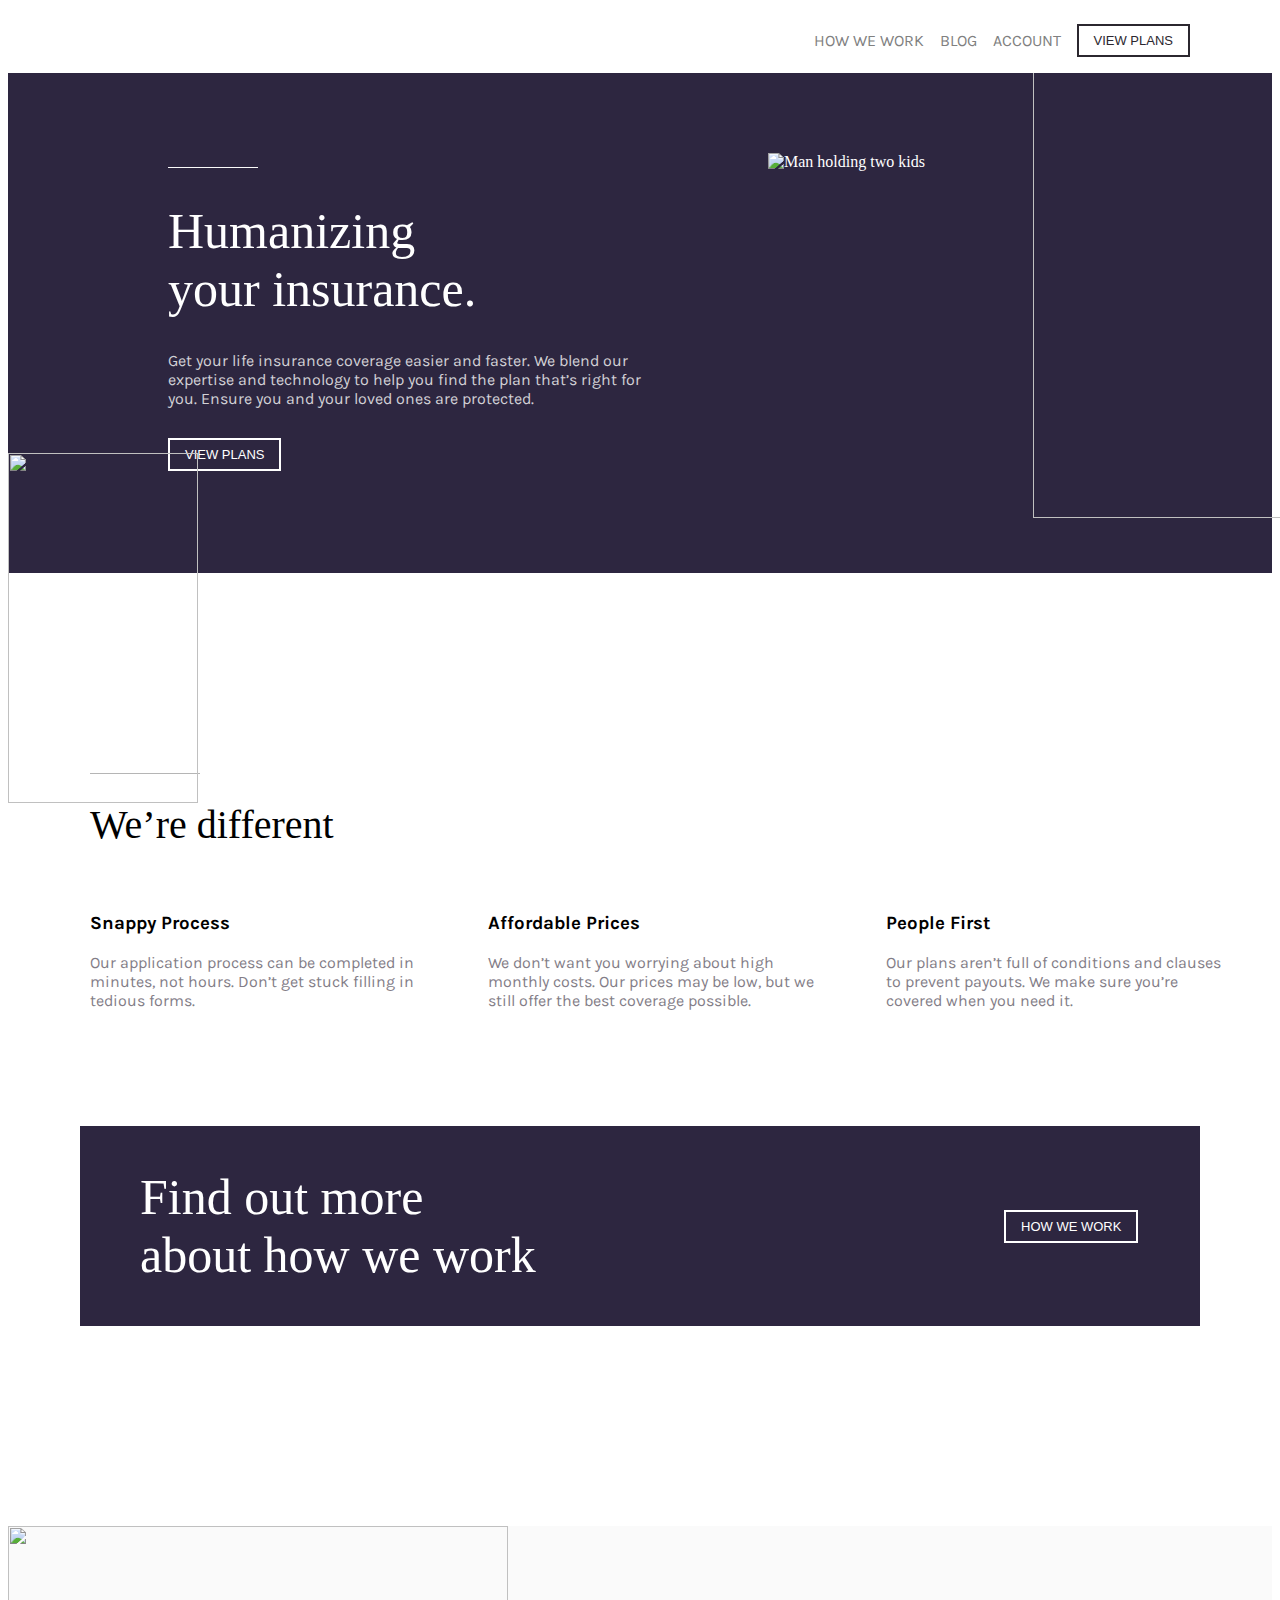
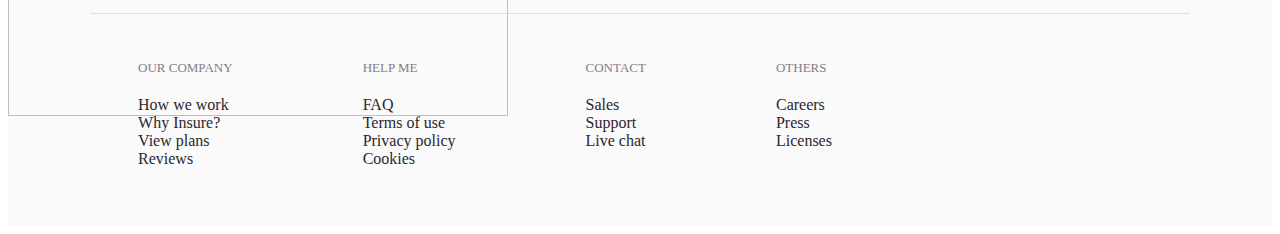
==== index.html @ 3e4858b6 "Done styling" ====
<!DOCTYPE html>
<html lang="en">
<head>
  <meta charset="UTF-8">
  <meta name="viewport" content="width=device-width, initial-scale=1.0">
  <title>PluralCode</title>
  <link rel="stylesheet" href="./style.css">
  <link rel="preconnect" href="https://fonts.googleapis.com">
<link rel="preconnect" href="https://fonts.gstatic.com" crossorigin>
<link href="https://fonts.googleapis.com/css2?family=DM+Sans:opsz,wght@9..40,300;9..40,400;9..40,600;9..40,700;9..40,900&family=Karla:ital,wght@0,300;0,400;0,500;0,600;0,700;1,800&display=swap" rel="stylesheet">
</head>
<body>
  <!-- Nav section -->
<Nav class="Nav_list">
  <img src="images/logo.svg" alt="">
  <div>
    <ul>
      <li>HOW WE WORK</li>
      <li>BLOG</li>
      <li>ACCOUNT</li>
      <button>VIEW PLANS</button>
    </ul>
  </div>
</Nav>
    <!-- Main section -->
  <section class="header_">
   <div class="header_line">
    <div class="line"></div>
    <h1>Humanizing your insurance.</h1>
    <P>Get your life insurance coverage easier and faster. We blend our expertise and technology to help you find the plan that’s right for you. Ensure you and your loved ones are protected.</P>
    <button>VIEW PLANS</button>
   </div>
  <img class="img__" src="./images/image-intro-mobile.jpg" alt="Man holding two kids">
  <img class="imagee__" src="images/bg-pattern-intro-right-desktop.svg" alt="">
  <img class="img__2" src="images/bg-pattern-intro-left-desktop.svg" alt="">
  </section>
  <!-- main section 2 -->
  <section class="header_2">
    <div class="line"></div>
    <h1>We’re different</h1>
   <section class="Advantages_">
    <div>
      <img src="images/icon-snappy-process.svg" alt="">
      <h3>Snappy Process </h3>
      <p class="ptag">Our application process can be completed in minutes, not hours. Don’t get stuck filling in tedious forms.</p>
    </div>
    <div>
      <img src="images/icon-affordable-prices.svg" alt="">
      <h3>Affordable Prices</h3>
      <p class="ptag">We don’t want you worrying about high monthly costs. Our prices may be low, but we still offer the best coverage possible.</p>
    </div>
    <div>
      <img src="images/icon-people-first.svg" alt="">
      <h3>People First</h3>
      <p class="ptag">Our plans aren’t full of conditions and clauses to prevent payouts. We make sure you’re covered when you need it. </p>
    </div>
   </section>
</section>
<!-- main section 3 -->
<div class="About_us">
  <h1>Find out more about how we work</h1>
  <button>HOW WE WORK</button>
  <img src="images/bg-pattern-how-we-work-desktop.svg" alt="">
 </div>
 <!-- main section 4 -->
<section class="main55"> 
  <img class="pattern" src="images/bg-pattern-footer-desktop.svg" alt="">
  <section class="logo22">
    <img src="images/logo.svg" alt="">
    <div class="icon_">
      <a href="https://www.facebook.com/"><img src="images/icon-facebook.svg" alt=""></a>
      <a href="https://twitter.com/"><img src="images/icon-twitter.svg" alt=""></a>
      <a href="https://www.pinterest.com/"><img src="images/icon-pinterest.svg" alt=""></a>
      <a href="https://www.instagram.com/"><img src="images/icon-instagram.svg" alt=""></a>
    </div>
  </section>
  <div class="div_line">
    <div class="line4"></div>
  </div>
  <section class="Main5">
    <section>
      <nav>
        <ul>
          <div class="head_nav">OUR COMPANY</div>
          <li>How we work</li>
          <li>Why Insure?</li>
          <li>View plans</li>
          <li>Reviews</li>
        </ul>
      </nav>
      </section>
      <section>
      <nav>
        <ul>
          <div class="head_nav">HELP ME</div>
           <li>FAQ</li>
           <li>Terms of use</li>
           <li>Privacy policy</li>
           <li>Cookies</li>
         </ul>
      </nav>
      </section>
      <section>
      <nav>
        <ul>
          <div class="head_nav">CONTACT</div>
           <li>Sales</li>
           <li>Support</li>
           <li>Live chat</li>
         </ul>
      </nav>
      </section>
      <section>
      <nav>
        <ul>
          <div class="head_nav">OTHERS</div>
           <li>Careers</li>
           <li>Press</li>
           <li>Licenses</li>
         </ul>
      </nav>
      </section>
      </section>
</section>
  </main>
</body>
</html>
---- style.css ----
body{
    font-size: 16px;
}


.Nav_list{
    display: flex;
    align-items: center;
    justify-content: space-between;
    width: 1100px;
    margin: auto;
}

.logo{
    font-family: 'Karla', sans-serif;
    font-weight: 400;
    color:hsl(270, 9%, 17%);
}

.Nav_list ul{
    font-family: 'Karla', sans-serif;
    list-style: none;
    display: flex;
    gap: 1rem;
    align-items: center;
}

.Nav_list li{
    color: grey;
}

.Nav_list button{
    border-color:hsl(270, 9%, 17%);
    border-style: solid;
    color: hsl(270, 9%, 17%);
}

.header_{
    background-color: hsl(256, 26%, 20%);
    display: flex;
    color: white;
    position: relative;
    height: 500px;
}

.header_  .header_line{
    padding-top: 75px;
    padding-left: 160px;
    margin-bottom: 90px;
}

.header_line button{
    color: white;
    border-color: white;
    border-style: solid;
    margin-bottom: 70px;
}

.header_ h1{
    font-size: 50px;
    width: 350px;
    font-weight: 400;
    position: relative;
}

.header_  .img__2{
    position: absolute;
    margin-top: 380px;
    width: 190px;
    height: 350px;
}

.header_ p{
    font-family: 'Karla', sans-serif;
    font-size: 16px;
    position: relative; 
    width: 480px;
    margin-bottom: 30px;
    color: hsla(0, 0%, 98%, 0.815);
}

.header_ .img__{
    position: absolute;
    margin-left: 760px;
    margin-top: 80px;
    width: 500px;
    height: 560px;
}

.header_ .imagee__{
    top: -65px;
    width: 400px;
    height: 510px;
    position: absolute;
    margin-left: 1025px;
    overflow:  hidden;
    clip:rect(65px,600px,800px,0px)
   
}

button{
    background-color: transparent;
    padding: 7px;
    padding-left: 15px;
    padding-right: 15px;
    font-size: 13px;
}

.About_us h1{
    font-size: 50px;
    font-weight: 400;
    width: 400px;
    position: relative;
}


.About_us button{
    border-color: white;
    color: white;
    outline: none;
    position: absolute;
    margin-left: 864px;
    border-style: solid;
}


.header_2{
    width: 1100px;
    margin: auto;
    margin-top: 200px;
}

.header_2 h1{
    font-size: 40px;
    font-weight: 400;
}

.header_2   .Advantages_{
    display: flex;
    gap: 3rem;
    font-family: 'Karla', sans-serif;
}

.header_2  .ptag{
    color: hsl(273, 4%, 51%);
    width: 350px;
}

.About_us{
    display: flex;
    align-items: center;
    justify-content: space-between;
    margin: auto;
    padding-left: 60px;
    padding-right: 60px;
    margin-top: 100px;
    margin-bottom: 200px;
    background-color: hsl(256, 26%, 20%);
    color: white;
    height: 200px;
    width: 1000px;
    position: relative;
    
}


.About_us img{
    position: absolute;
    margin-left: 712px;
    height: 200px;
   
}


.logo22{
    display: flex;
    justify-content: space-between;
    padding-top: 50px;
    align-items: center;
    margin-bottom: 50px;
    width: 1100px;
    margin: auto;
    position: relative;
}

.main55{
    background-color: hsl(0, 0%, 98%);
    height: 300px;
}


.Main5{
    display: flex;
    justify-content: space-evenly;
    margin-top: 30px;
    margin-bottom: 50px;
    margin-right: 350px;
}

.Main5 ul{
    list-style: none;
    color: hsl(270, 9%, 17%);

}

.Main5 .head_nav{
    margin-bottom: 20px;
    color: hsl(273, 4%, 51%);
    font-size: 13px;
}

.main55 .pattern{
    position: absolute;
    height: 190px;
    width: 500px;
}

.div_line .line4 {
    height: 1px;
    width: 1100px;
    margin: auto;
    margin-top: 19px;
    background-color: rgba(0, 0, 0, 0.106);
}

.header_2 .line{
    height: 1px;
    width: 110px;
    margin-right: 450px;
    margin-top: 19px;
    background-color: rgba(0, 0, 0, 0.292);
}

.header_  .line{
    height: 1px;
    width: 90px;
    margin-right: 450px;
    margin-top: 19px;
    background-color:hsl(0, 0%, 98%);
}
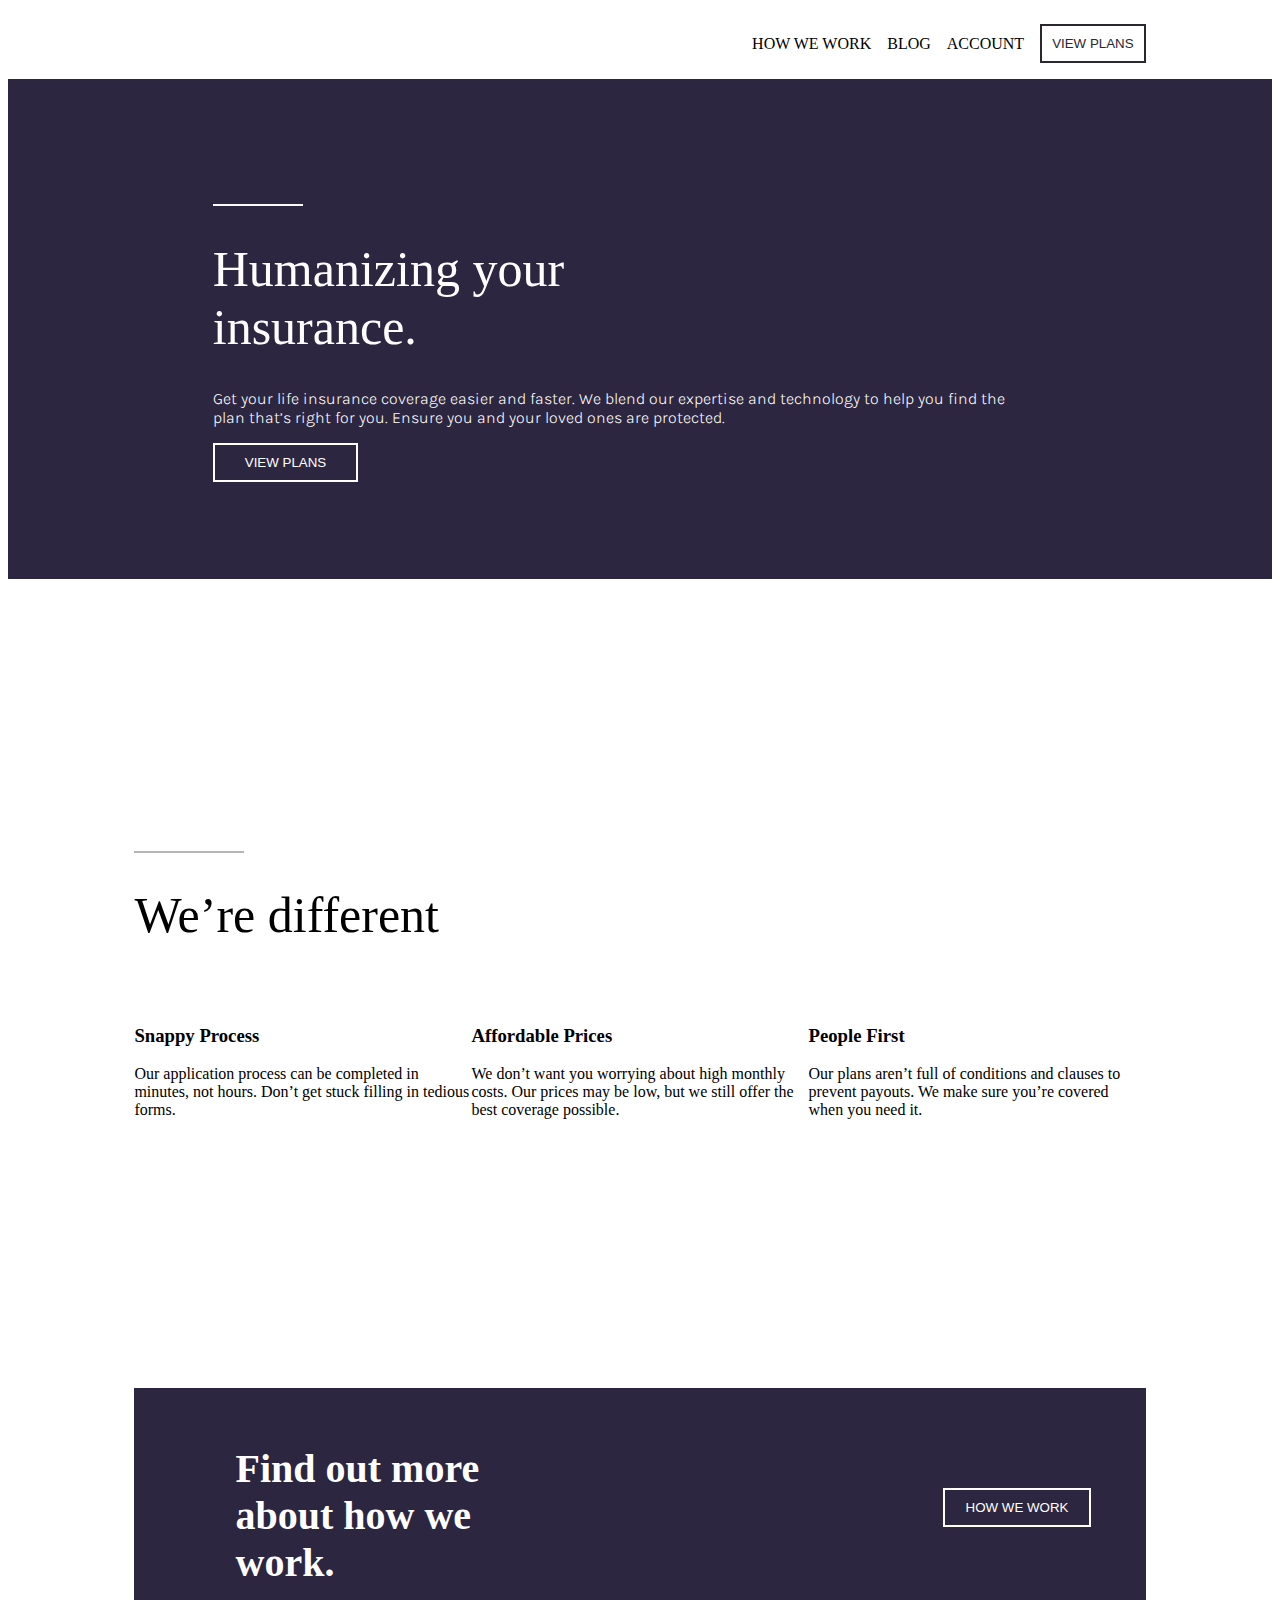
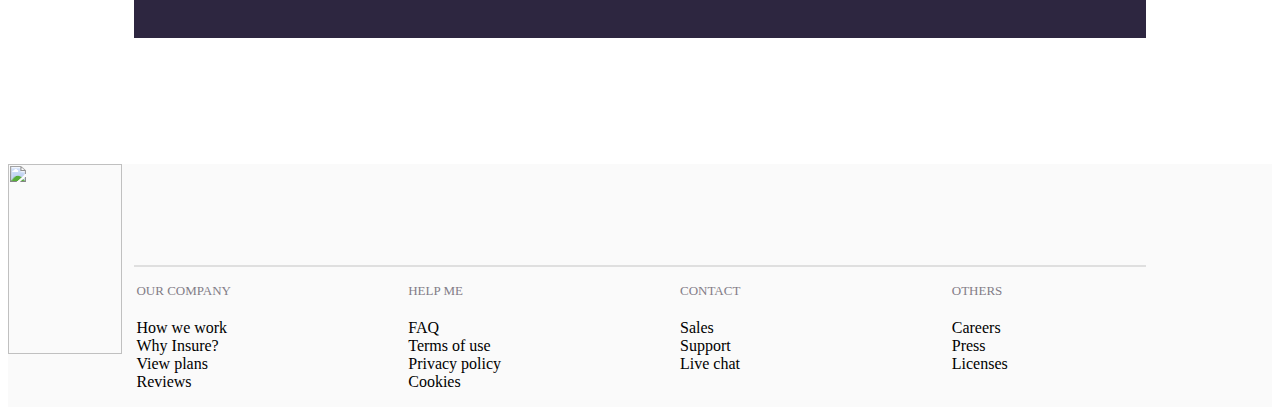
==== commit 110fd77a: "Changes made" ====
--- a/index.html
+++ b/index.html
@@ -3,7 +3,9 @@
 <head>
   <meta charset="UTF-8">
   <meta name="viewport" content="width=device-width, initial-scale=1.0">
+  <link rel="shortcut icon" href="./images/favicon-16x16.png" type="image/x-icon">
   <title>PluralCode</title>
+  <link href='https://unpkg.com/boxicons@2.1.4/css/boxicons.min.css' rel='stylesheet'>
   <link rel="stylesheet" href="./style.css">
   <link rel="preconnect" href="https://fonts.googleapis.com">
 <link rel="preconnect" href="https://fonts.gstatic.com" crossorigin>
@@ -12,29 +14,32 @@
 <body>
   <!-- Nav section -->
 <Nav class="Nav_list">
-  <img src="images/logo.svg" alt="">
+  <div class="Nav_img"> <img src="images/logo.svg" alt=""></div>
+  <div class="toggle"><a href="./nav.html"><i class='bx bx-menu' id="bx-menu"></i></a></div>
   <div>
-    <ul>
+    <ul class="nav_li">
       <li>HOW WE WORK</li>
       <li>BLOG</li>
-      <li>ACCOUNT</li>
+      <li class="act">ACCOUNT</li>
       <button>VIEW PLANS</button>
     </ul>
   </div>
 </Nav>
-    <!-- Main section -->
-  <section class="header_">
-   <div class="header_line">
-    <div class="line"></div>
-    <h1>Humanizing your insurance.</h1>
-    <P>Get your life insurance coverage easier and faster. We blend our expertise and technology to help you find the plan that’s right for you. Ensure you and your loved ones are protected.</P>
-    <button>VIEW PLANS</button>
+    <!-- HEADER SECTION -->
+   <div class="Main_2">
+    <section class="header_">
+      <div class="header_line">
+       <div class="line"></div>
+       <h1>Humanizing your insurance.</h1>
+       <P>Get your life insurance coverage easier and faster. We blend our expertise and technology to help you find the plan that’s right for you. Ensure you and your loved ones are protected.</P>
+       <button>VIEW PLANS</button>
+      </div>
+      <img class="img3" src="./images/bg-pattern-intro-left-desktop.svg" alt="" srcset="">
+      <img class="image22" src="./images/image-intro-desktop.jpg" alt="">
+     </section>
+     <img class="img2" src="./images/bg-pattern-intro-right-desktop.svg" alt="">
    </div>
-  <img class="img__" src="./images/image-intro-mobile.jpg" alt="Man holding two kids">
-  <img class="imagee__" src="images/bg-pattern-intro-right-desktop.svg" alt="">
-  <img class="img__2" src="images/bg-pattern-intro-left-desktop.svg" alt="">
-  </section>
-  <!-- main section 2 -->
+  <!-- ABOUT US-->
   <section class="header_2">
     <div class="line"></div>
     <h1>We’re different</h1>
@@ -56,22 +61,28 @@
     </div>
    </section>
 </section>
-<!-- main section 3 -->
-<div class="About_us">
-  <h1>Find out more about how we work</h1>
-  <button>HOW WE WORK</button>
-  <img src="images/bg-pattern-how-we-work-desktop.svg" alt="">
- </div>
- <!-- main section 4 -->
+<!-- CONTACT US -->
+<section class="contact1">
+  <div class="contact_hd">
+    <div class="contact_h1_img">
+    <h1>Find out more about how we work.</h1>
+    <button>HOW WE WORK</button>
+  </div>
+  <img src="./images/bg-pattern-how-we-work-desktop.svg" alt="">
+  </div>
+</section>
+ <!-- FOOTER SECTION-->
 <section class="main55"> 
   <img class="pattern" src="images/bg-pattern-footer-desktop.svg" alt="">
   <section class="logo22">
-    <img src="images/logo.svg" alt="">
-    <div class="icon_">
-      <a href="https://www.facebook.com/"><img src="images/icon-facebook.svg" alt=""></a>
-      <a href="https://twitter.com/"><img src="images/icon-twitter.svg" alt=""></a>
-      <a href="https://www.pinterest.com/"><img src="images/icon-pinterest.svg" alt=""></a>
-      <a href="https://www.instagram.com/"><img src="images/icon-instagram.svg" alt=""></a>
+    <div class="img_logo">
+      <img src="images/logo.svg" alt="">
+    </div>
+    <div>
+      <a href="https://www.facebook.com/"><img class="icon_" src="images/icon-facebook.svg" alt=""></a>
+      <a href="https://twitter.com/"><img class="icon_" src="images/icon-twitter.svg" alt=""></a>
+      <a href="https://www.pinterest.com/"><img class="icon_" src="images/icon-pinterest.svg" alt=""></a>
+      <a href="https://www.instagram.com/"><img class="icon_" src="images/icon-instagram.svg" alt=""></a>
     </div>
   </section>
   <div class="div_line">
@@ -123,5 +134,7 @@
       </section>
 </section>
   </main>
+  <!-- linking java <script></script> -->
+  <script src="./main.js"></script>
 </body>
 </html>--- a/style.css
+++ b/style.css
@@ -1,206 +1,241 @@
 body{
-    font-size: 16px;
-}
-
-
-.Nav_list{
-    display: flex;
-    align-items: center;
+    font-size: 16px ;
+}
+
+/* nav section */
+.Nav_list {
+    display: flex;
     justify-content: space-between;
-    width: 1100px;
-    margin: auto;
-}
-
-.logo{
-    font-family: 'Karla', sans-serif;
-    font-weight: 400;
-    color:hsl(270, 9%, 17%);
-}
-
-.Nav_list ul{
-    font-family: 'Karla', sans-serif;
+    align-items: center;
+    padding: 0% 10%;
+}
+
+.Nav_list .nav_li{
+    display: flex;
     list-style: none;
-    display: flex;
+    align-items: center;
     gap: 1rem;
-    align-items: center;
-}
-
-.Nav_list li{
-    color: grey;
+}
+
+.Nav_list .toggle{
+    display: none;
 }
 
 .Nav_list button{
     border-color:hsl(270, 9%, 17%);
-    border-style: solid;
+    background-color: white;
+    border-style: solid;
+    padding: 10px;
     color: hsl(270, 9%, 17%);
 }
 
-.header_{
+.Nav_list button:hover{
+  background-color: hsl(270, 9%, 17%);
+  color: white;
+}
+
+
+/* header section */
+
+.Main_2 {
+    color: white;
     background-color: hsl(256, 26%, 20%);
-    display: flex;
-    color: white;
     position: relative;
     height: 500px;
 }
 
-.header_  .header_line{
-    padding-top: 75px;
-    padding-left: 160px;
-    margin-bottom: 90px;
-}
-
-.header_line button{
-    color: white;
-    border-color: white;
-    border-style: solid;
-    margin-bottom: 70px;
-}
+.Main_2 .header_{
+    display: flex;
+    align-content: center;
+}
+
+ .Main_2   .img2{
+    top: 0;
+    position: absolute;
+    height: 92%;
+    margin-left: 76%; 
+ }
+
+ .Main_2 .image22{
+    padding-top:5% ;
+    padding-right: 10%;
+ }
+
+ .header_{
+    position: relative;
+ }
+
 
 .header_ h1{
     font-size: 50px;
-    width: 350px;
     font-weight: 400;
-    position: relative;
-}
-
-.header_  .img__2{
-    position: absolute;
-    margin-top: 380px;
-    width: 190px;
-    height: 350px;
+    width: 44%;
+    padding-left: 18%;
+}
+
+
+.header_  .line{
+    height: 2px;
+    width: 90px;
+    background-color:hsl(0, 0%, 98%);
+    margin-top: 11%;
+    margin-left: 18%;
+}
+
+.header_ button{
+    background-color: inherit;
+    color: white;
+    border-color: white;
+    padding: 10px 30px;
+    border-style: solid;
+    margin-left: 18%;
+}
+
+.header_  button:hover{
+    color: hsl(270, 9%, 17%);
+    background-color: white;
 }
 
 .header_ p{
     font-family: 'Karla', sans-serif;
     font-size: 16px;
-    position: relative; 
-    width: 480px;
-    margin-bottom: 30px;
-    color: hsla(0, 0%, 98%, 0.815);
-}
-
-.header_ .img__{
-    position: absolute;
-    margin-left: 760px;
-    margin-top: 80px;
-    width: 500px;
-    height: 560px;
-}
-
-.header_ .imagee__{
-    top: -65px;
-    width: 400px;
-    height: 510px;
-    position: absolute;
-    margin-left: 1025px;
-    overflow:  hidden;
-    clip:rect(65px,600px,800px,0px)
-   
-}
-
-button{
-    background-color: transparent;
-    padding: 7px;
-    padding-left: 15px;
-    padding-right: 15px;
-    font-size: 13px;
-}
-
-.About_us h1{
+    align-items: center;
+    font-weight: 300;
+    width: 70%;
+    color: white;
+    padding-left: 18%;
+}
+
+.header_ .img3{
+    height: 60%;
+    margin-top: 25%;
+    position: absolute;
+}
+
+
+
+/* About us */
+.header_2{
+    padding: 20% 10%;
+}
+
+.header_2 .line{
+    height: 2px;
+    width: 110px;
+    margin-right: 450px;
+    margin-top: 19px;
+    background-color:rgba(0, 0, 0, 0.292);
+}
+
+.header_2 .Advantages_{
+    display: grid;
+    grid-template-columns: repeat(3, 1fr);
+    padding-top: 10px;
+}
+
+.header_2 h1{
     font-size: 50px;
     font-weight: 400;
-    width: 400px;
-    position: relative;
-}
-
-
-.About_us button{
+}
+
+/* contact us */
+
+.contact1{
+    padding: 0%  10%;
+}
+
+.contact_hd{
+    background-color: hsl(256, 26%, 20%);
+    width: 100%;
+    position: relative;
+    height: 250px;
+    color: white;
+}
+
+
+.contact_hd img{
+    margin-left: 62%;
+    position: absolute;
+    top: 0;
+}
+
+.contact_hd h1{
+   font-size: 40px;
+   width: 32%;
+   margin-bottom: 10%;
+   position: relative;
+   margin-left: 10%;
+   
+}
+
+.contact_hd button{
+    border-style: solid;
+    color: white;
     border-color: white;
-    color: white;
-    outline: none;
-    position: absolute;
-    margin-left: 864px;
-    border-style: solid;
-}
-
-
-.header_2{
-    width: 1100px;
+    background-color: inherit;
+    margin-left: 80%;
+    position: absolute;
+    padding: 1% 2%;
+    top: 40%;
+}
+
+.contact_hd button:hover{
+    background-color: white;
+    color: hsl(256, 26%, 20%);
+}
+
+.contact_h1_img{
+    display: flex;
+    justify-content: space-between;
+    align-items: center;
+    padding-top: 30px;
+}
+
+/* footer section */
+
+.main55{
+    background-color:  hsl(0, 0%, 98%);
+    position: relative;
+    margin-top: 10%;
+}
+
+
+.main55 .pattern{
+    position: absolute;
+    height: 190px;
+    width: 30%;
+}
+
+.logo22{
+    display: flex;
+    justify-content: space-between;
+    padding: 0% 10%;
+    padding-top: 5%;
+}
+
+.main55 .icon_:hover{
+   background-color: black;
+    
+}
+
+
+.Main5 {
+    display: grid;
+    grid-template-columns: repeat(4, 1fr);
+    padding: 0% 7%;
+}
+
+.Main5 li{
+    list-style: none;
+    gap: 2rem;
+}
+
+.div_line .line4 {
+    height: 2px;
+    width: 80%;
     margin: auto;
-    margin-top: 200px;
-}
-
-.header_2 h1{
-    font-size: 40px;
-    font-weight: 400;
-}
-
-.header_2   .Advantages_{
-    display: flex;
-    gap: 3rem;
-    font-family: 'Karla', sans-serif;
-}
-
-.header_2  .ptag{
-    color: hsl(273, 4%, 51%);
-    width: 350px;
-}
-
-.About_us{
-    display: flex;
-    align-items: center;
-    justify-content: space-between;
-    margin: auto;
-    padding-left: 60px;
-    padding-right: 60px;
-    margin-top: 100px;
-    margin-bottom: 200px;
-    background-color: hsl(256, 26%, 20%);
-    color: white;
-    height: 200px;
-    width: 1000px;
-    position: relative;
-    
-}
-
-
-.About_us img{
-    position: absolute;
-    margin-left: 712px;
-    height: 200px;
-   
-}
-
-
-.logo22{
-    display: flex;
-    justify-content: space-between;
-    padding-top: 50px;
-    align-items: center;
-    margin-bottom: 50px;
-    width: 1100px;
-    margin: auto;
-    position: relative;
-}
-
-.main55{
-    background-color: hsl(0, 0%, 98%);
-    height: 300px;
-}
-
-
-.Main5{
-    display: flex;
-    justify-content: space-evenly;
-    margin-top: 30px;
-    margin-bottom: 50px;
-    margin-right: 350px;
-}
-
-.Main5 ul{
-    list-style: none;
-    color: hsl(270, 9%, 17%);
-
+    margin-top: 19px;
+    background-color: rgba(0, 0, 0, 0.106);
 }
 
 .Main5 .head_nav{
@@ -209,32 +244,52 @@
     font-size: 13px;
 }
 
-.main55 .pattern{
-    position: absolute;
-    height: 190px;
-    width: 500px;
-}
-
-.div_line .line4 {
-    height: 1px;
-    width: 1100px;
-    margin: auto;
-    margin-top: 19px;
-    background-color: rgba(0, 0, 0, 0.106);
-}
-
-.header_2 .line{
-    height: 1px;
-    width: 110px;
-    margin-right: 450px;
-    margin-top: 19px;
-    background-color: rgba(0, 0, 0, 0.292);
-}
-
-.header_  .line{
-    height: 1px;
-    width: 90px;
-    margin-right: 450px;
-    margin-top: 19px;
-    background-color:hsl(0, 0%, 98%);
-}+
+/* Styling mobile nav */
+.Nav_bg {
+   display: flex;
+   justify-content: space-between;
+   padding: 20px;
+}
+
+.Nav_bg .box{
+    border-style: solid;
+    border-color: black;
+}
+
+.nav_bg_header{
+    display: flex;
+    flex-direction: row;
+    justify-content: center;
+    background-color: hsl(270, 9%, 17%);
+    height: 500px;
+   
+}
+
+.nav_bg_header ul{
+    list-style: none;
+    font-family: 'Karla', sans-serif;
+    color: white;
+}
+
+.nav_bg_header li{
+    padding: 20px;
+    align-items: center;
+    text-align: center;
+}
+
+.nav_bg_header li:hover{
+   border-style: solid;
+   border-color: white;
+}
+
+
+
+      /* navbar mobile design */
+      .nav_bg_header{
+        background-image: url(./images/bg-pattern-mobile-nav.svg);
+        background-repeat: no-repeat;
+        background-position: center 120%;
+        background-size: contain;
+      }
+
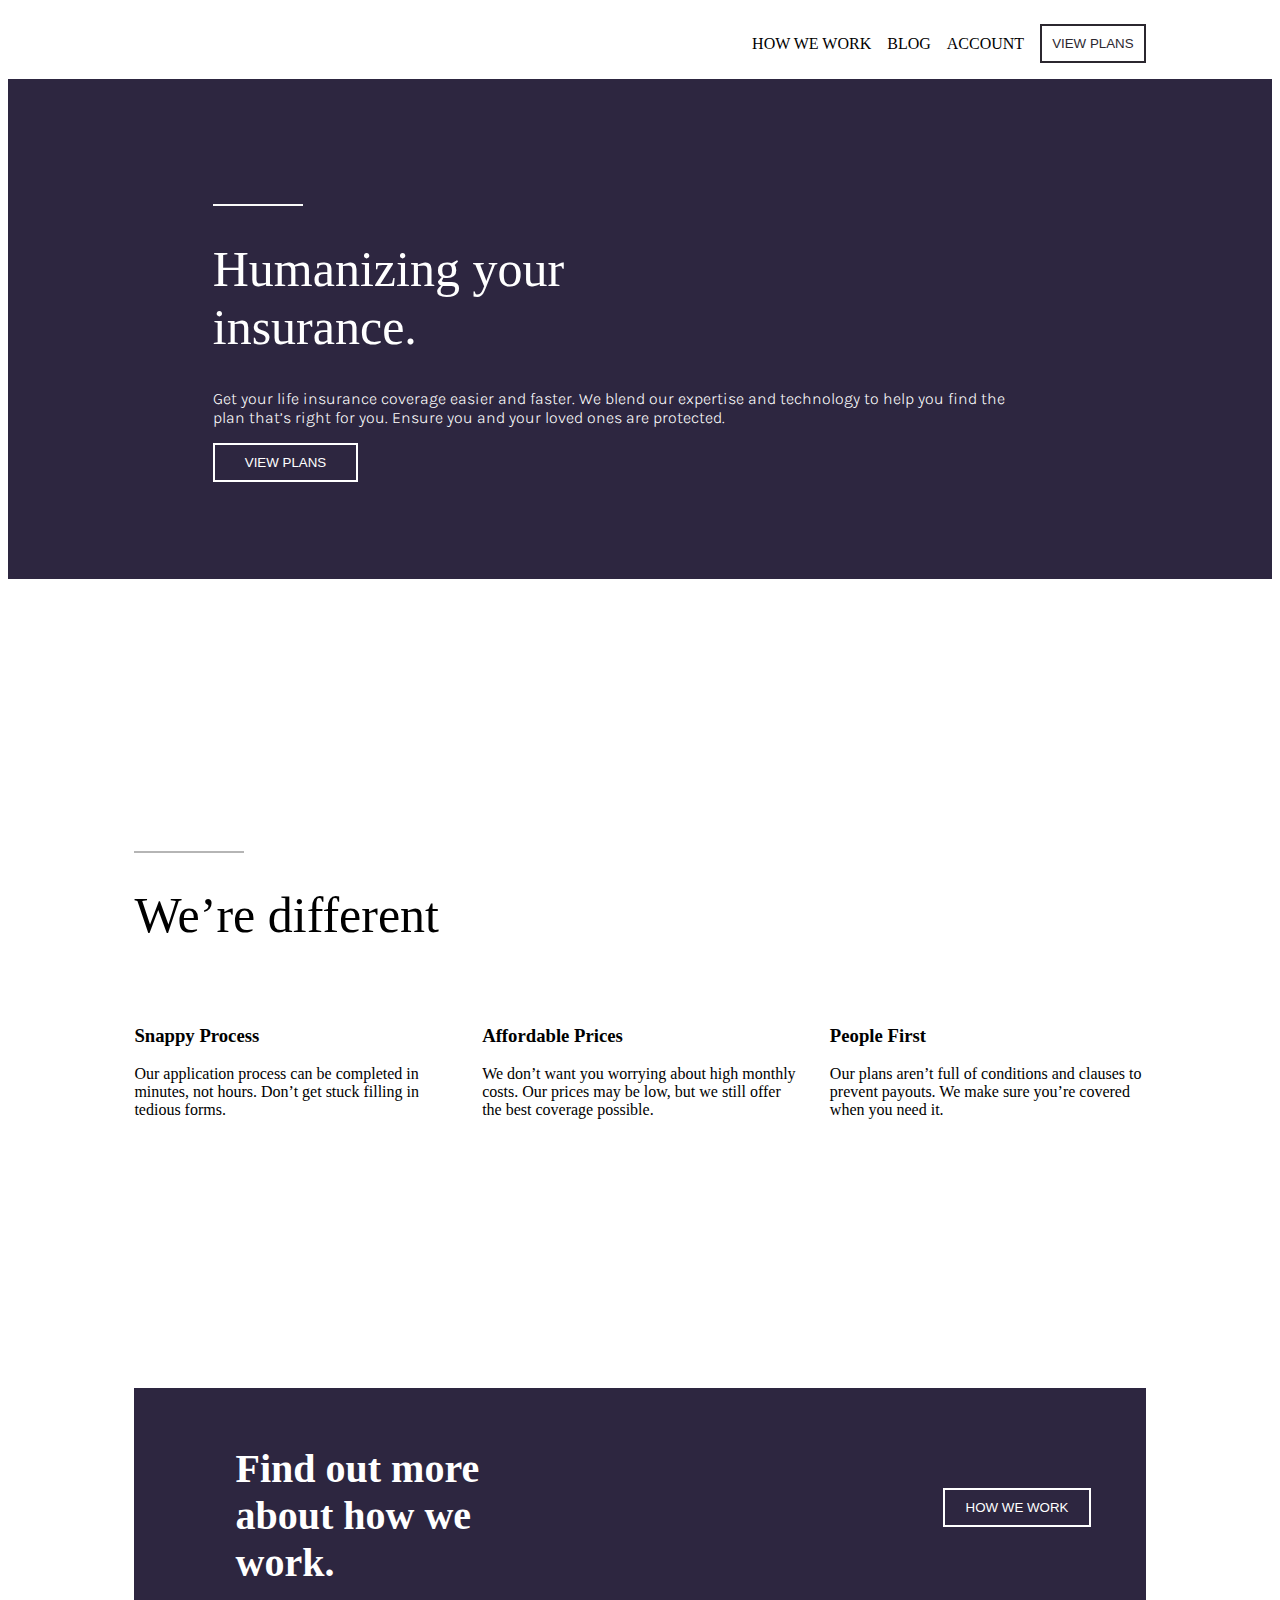
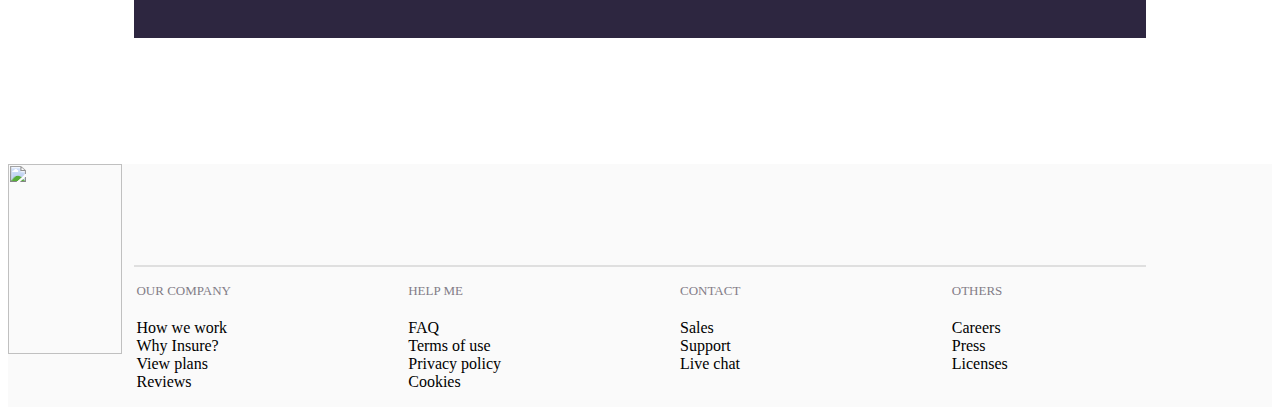
==== commit b4703c9a: "Correction made in media query" ====
--- a/index.html
+++ b/index.html
@@ -14,7 +14,7 @@
 <body>
   <!-- Nav section -->
 <Nav class="Nav_list">
-  <div class="Nav_img"> <img src="images/logo.svg" alt=""></div>
+  <img class="Nav_img" src="images/logo.svg" alt="">
   <div class="toggle"><a href="./nav.html"><i class='bx bx-menu' id="bx-menu"></i></a></div>
   <div>
     <ul class="nav_li">
@@ -26,6 +26,7 @@
   </div>
 </Nav>
     <!-- HEADER SECTION -->
+    <div class="main_bg"></div>
    <div class="Main_2">
     <section class="header_">
       <div class="header_line">
@@ -38,6 +39,7 @@
       <img class="image22" src="./images/image-intro-desktop.jpg" alt="">
      </section>
      <img class="img2" src="./images/bg-pattern-intro-right-desktop.svg" alt="">
+     <img class="img4" src="./images/bg-pattern-intro-right-mobile.svg" alt="">
    </div>
   <!-- ABOUT US-->
   <section class="header_2">
@@ -75,9 +77,7 @@
 <section class="main55"> 
   <img class="pattern" src="images/bg-pattern-footer-desktop.svg" alt="">
   <section class="logo22">
-    <div class="img_logo">
-      <img src="images/logo.svg" alt="">
-    </div>
+    <img class="img_logo" src="images/logo.svg" alt="">
     <div>
       <a href="https://www.facebook.com/"><img class="icon_" src="images/icon-facebook.svg" alt=""></a>
       <a href="https://twitter.com/"><img class="icon_" src="images/icon-twitter.svg" alt=""></a>
--- a/style.css
+++ b/style.css
@@ -73,6 +73,9 @@
     padding-left: 18%;
 }
 
+.Main_2 .img4{
+    display: none;
+}
 
 .header_  .line{
     height: 2px;
@@ -131,6 +134,7 @@
     display: grid;
     grid-template-columns: repeat(3, 1fr);
     padding-top: 10px;
+    gap: 2rem;
 }
 
 .header_2 h1{
@@ -284,12 +288,222 @@
 }
 
 
-
-      /* navbar mobile design */
-      .nav_bg_header{
-        background-image: url(./images/bg-pattern-mobile-nav.svg);
+@media only screen and (max-width: 601px){
+
+    .Nav_list .Nav_img{
+       width: 200px;
+       padding: 5%;
+    }
+
+    .Nav_list .nav_li {
+        display: none;
+    }
+
+    .Nav_list .toggle {
+        display: block;
+        border-color: black;
+        border-style: solid;
+        margin-left: 400px;
+    }
+
+    .Main_2 .image22 {
+       display: none;
+    }
+
+    .Main_2   .img2 {
+      display: none;
+    }
+
+    .main_bg{
+        width: 660px;
+        height: 660px;
+        background-image: url(./images/image-intro-mobile.jpg);
         background-repeat: no-repeat;
-        background-position: center 120%;
-        background-size: contain;
-      }
-
+        background-size: cover;
+    }
+
+    .Main_2 {
+        color: white;
+        background-color: hsl(256, 26%, 20%);
+        position: relative;
+        height: 660px;
+        width: 660px;
+        background-image: url(./images/bg-pattern-intro-left-mobile.svg);
+        background-repeat: no-repeat;
+        background-size: 300px 230px;
+    }
+
+    .Main_2 .img4{
+        display: block;
+        margin-left: 535px;
+    }
+
+    .header_  .line {
+        display: none;
+    }
+
+    .header_ h1 {
+        font-size: 63px;
+        text-align: center;
+        width: 63%;
+        margin-left: 22px;
+    }
+
+    .header_ p {
+        font-family: 'Karla', sans-serif;
+        font-size: 30px;
+        text-align: center;
+        width: 70%;
+    }
+
+    .header_ button {
+        background-color: inherit;
+        color: white;
+        border-color: white;
+        padding: 10px 30px;
+        border-style: solid;
+        margin-left: 18%;
+    }
+
+    .header_ button {
+        background-color: inherit;
+        color: white;
+        border-color: white;
+        padding: 10px 30px;
+        border-style: solid;
+        margin-left: 40%;
+        margin-top: 40px;
+    }
+
+    .header_2 .line {
+        height: 3px;
+        width: 150px;
+        margin-left: 220px;
+        margin-top: 19px;
+        background-color: rgba(0, 0, 0, 0.292);
+    }
+    
+    .header_2 h1 {
+        font-size: 40px;
+        font-weight: 400;
+        margin-left: 180px;
+        width: 100%;
+    }
+
+    .header_2 .Advantages_ {
+        display:flex;
+        width: 300px;
+        text-align: center;
+        margin-left: 150px;
+        flex-direction: column;
+        align-items: center;
+    }
+
+    .header_2 {
+        width: 300px;
+    }
+
+    .contact_hd {
+        background-color: hsl(256, 26%, 20%);
+        width: 100%;
+        position: relative;
+        height: 250px;
+        color: white;
+        margin-left: 30%;
+        width: 400px;
+        height: 400px;
+        background-image: url(./images/bg-pattern-how-we-work-mobile.svg);
+        background-repeat: no-repeat;
+        background-position: right top;
+    }
+
+    .contact_hd img {
+        display: none;
+        margin-left: 62%;
+        position: absolute;
+        top: 0;
+    }
+
+    .contact_h1_img {
+        display: inline;
+        padding-top: 30px;
+    }
+
+    .contact_hd h1 {
+        font-size: 40px;
+        width: 70%;
+        text-align: center;
+        margin-left: 15%;
+        padding-top: 15%;
+    }
+
+    .contact_hd button {
+        border-style: solid;
+        color: white;
+        border-color: white;
+        background-color: inherit;
+        padding: 2% 5%;
+        margin-top: 80px;
+        margin-left: 130px;
+    }
+
+    .logo22 {
+        display: flex;
+        flex-direction: column;
+        align-items: center;
+        margin-left: 6%;
+    }
+
+    .main55 {
+        background-color: hsl(0, 0%, 98%);
+        width: 660px;
+        background-image: url(./images/bg-pattern-footer-mobile.svg);
+        background-repeat: no-repeat;
+        background-position: top center;
+        background-size: 660px 180px;
+    }
+
+    .Main5 {
+        font-size: 30px;
+        display: flex;
+        flex-direction: column;
+        padding: 0% 7%;
+        align-content: center;
+        text-align: center;
+    }
+
+    .Main5 .head_nav {
+        font-size: 30px;
+    }
+
+    .header_ .img3 {
+        display: none;
+    }
+
+    .main55 .pattern {
+       display: none;
+    }
+
+    .logo22 .img_logo{
+        width: 200px;
+        padding: 30px;
+    }
+
+    .logo22 .icon_{
+        width: 50px;
+    }
+
+
+
+
+     /* navbar mobile design */
+   .nav_bg_header{
+       background-image: url(./images/bg-pattern-mobile-nav.svg);
+       background-repeat: no-repeat;
+       background-position: center 120%;
+       background-size: contain;
+  }
+
+
+
+ }
